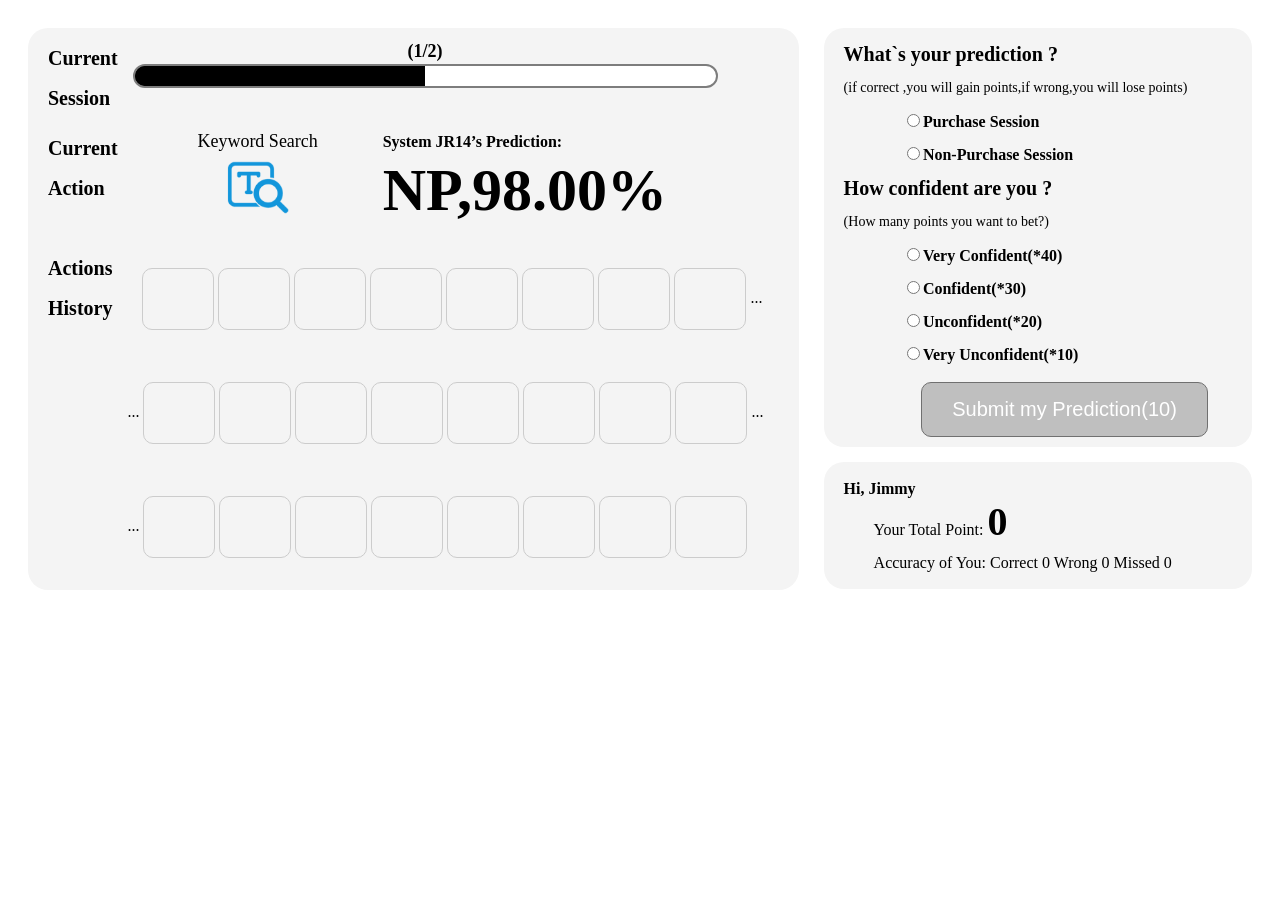
==== html/index.html @ 1ea1d4f3 "初始化提交" ====
<!DOCTYPE html>
<html>
<head>
<meta charset="UTF-8">
<meta name="viewport" content="width=device-width, initial-scale=1.0,maximum-scale=1.0,user-scalable=no">
<meta http-equiv="X-UA-Compatible" content="ie=edge, chrome=1">
<meta name="renderer" content="webkit">
<meta name="format-detection" content="telephone=no" />
<title>index</title>
<link rel="stylesheet" href="../css/index.css">
<script src="../js/jquery-1.8.3.min.js"></script>
</head>
<body>
<div class="content" >
	<div class="left" >
		<div class="box">
			<!-- Current Session 开始  -->
			<div class="current-session">
				<div class="cur-left">
						<p>Current</p>	
						<p>Session</p>	
				</div>
				<div class="cur-right">
					<p class="inline-block">
						(<span id="CurrentSessionCount" >5</span>/<span id="totalSessionCount" >10</span>)
					</p>
					<div class="hbox">
						<div class="col col-vs inline-block">
							<div class="progress progress-sm">
								<div id="process" class="progress-bar progress-bar-green progress-bar-striped" role="progressbar" aria-valuenow="40" aria-valuemin="0" aria-valuemax="100" style="width: 3.33333%;">
								<span class="sr-only"></span>
								</div>
							</div>
						</div>
					</div>
				</div>
			</div>
			<!-- Current Session 开始  -->

			<!-- Current Action 开始  -->
			<div class="current-action">
				<div class="cur-left">
					<p>Current</p>	
					<p>Action</p>	
				</div>
				<div class="cur-right" >
						<div class="action-img">
							<span id="currentActionName" >name</span>
							<img id="currentActionImage"  src="../image/IV.png" alt="">
						</div>
						<div class="action-text">
							<div class="current-action-prediction">
								<span class="size16" >System JR14’s Prediction: </span>
							</div>
							<div>
								<span id="currentActionPrediction" class="size60" >NP,40.12%</span>
							</div>
						</div>
				</div>
			</div>
			<!-- Current Action 结束  -->
		

			<!-- Actions History 开始  -->
			<div class="history">
				<div class="cur-left">
					<p>Actions</p>	
					<p>History</p>	
				</div>
				<div class="cur-right" >
					<div class="item-content" style=" margin-left: 15px;">
						<div class="item">
							<p id="actionsNum0"></p>
							<div id="actionsimg0" class="img"> <img alt="no image" src="../image/KS.png"> </div>
							<p id="actionsinfo0" ></p>
						</div>
						<div class="item">
							<p id="actionsNum1"></p>
							<div id="actionsimg1" class="img" > <img alt="no image" src="../image/CS.png"> </div>
							<p id="actionsinfo1" ></p>
						</div>
						<div class="item">
							<p id="actionsNum2"></p>
							<div id="actionsimg2" class="img"> <img alt="no image" src="../image/IV.png"> </div>
							<p  id="actionsinfo2" ></p>
						</div>
						<div class="item">
							<p id="actionsNum3"></p>
							<div id="actionsimg3" class="img"> <img alt="no image" src="../image/RV.png"> </div>
							<p  id="actionsinfo3" ></p>
						</div>
						<div class="item">
							<p id="actionsNum4">1</p>
							<div id="actionsimg4" class="img"> <img alt="no image" src="../image/OV.png"> </div>
							<p  id="actionsinfo4" ></p>
						</div>
						<div class="item" >
							<p id="actionsNum5">1</p>
							<div id="actionsimg5" class="img"> <img alt="no image" src="../image/CHAT.png"> </div>
							<p  id="actionsinfo5" ></p>
						</div>
						<div class="item" >
							<p id="actionsNum6">1</p>
							<div id="actionsimg6" class="img"> <img alt="no image" src="../image/C.png"> </div>
							<p  id="actionsinfo6" ></p>
						</div>
						<div class="item" >
							<p id="actionsNum7">1</p>
							<div id="actionsimg7" class="img"> <img alt="no image" src="../image/AB.png"> </div>
							<p id="actionsinfo7" ></p>
						</div>
						<div class="item item-point">...</div>
					</div>

					<!-- 第二行 -->
					<div class="item-content">
						<div class="item item-point">...</div>
						<div class="item">
							<p id="actionsNum8">1</p>
							<div id="actionsimg8" class="img"> <img alt="no image" src="../image/VB.png"> </div>
							<p id="actionsinfo8" ></p>
						</div>
						<div class="item">
							<p id="actionsNum9">1</p>
							<div id="actionsimg9" class="img"> <img alt="no image" src="../image/SI.png"> </div>
							<p id="actionsinfo9"></p>
						</div>
						<div class="item" >
							<p id="actionsNum10">1</p>
							<div id="actionsimg10" class="img"> <img alt="no image" src="../image/SS.png"> </div>
							<p id="actionsinfo10"></p>
						</div>
						<div class="item" >
							<p id="actionsNum11">1</p>
							<div id="actionsimg11" class="img"> <img alt="no image" src="../image/SC.png"> </div>
							<p id="actionsinfo11"></p>
						</div>
						<div class="item">
							<p id="actionsNum12">1</p>
							<div id="actionsimg12"  class="img"> <img alt="no image" src="../image/CMT.png"> </div>
							<p id="actionsinfo12"></p>
						</div>
						<div class="item" >
							<p id="actionsNum13">1</p>
							<div id="actionsimg13"  class="img"> <img alt="no image" src="../image/O.png"> </div>
							<p id="actionsinfo13"></p>
						</div>
						<div class="item">
							<p id="actionsNum14" ></p>
							<div  id="actionsimg14" class="img">
							</div>
							<p id="actionsinfo14"></p>
						</div>
						<div class="item" >
							<p id="actionsNum15" ></p>
							<div id="actionsimg15"  class="img">
								
							</div>
							<p id="actionsinfo15"></p>
						</div>
						<div class="item item-point">...</div>
					</div>

					<!-- 第三行 -->
					<div class="item-content">
						<div class="item item-point">...</div>
						<div class="item">
							<p   id="actionsNum16"  ></p>
							<div id="actionsimg16"  class="img">
								
							</div>
							<p id="actionsinfo16"></p>
						</div>
						<div class="item" >
							<p  id="actionsNum17"  ></p>
							<div id="actionsimg17"  class="img">
								
							</div>
							<p id="actionsinfo17"></p>
						</div>
						<div class="item" >
							<p  id="actionsNum18"  ></p>
							<div id="actionsimg18"  class="img">
								
							</div>
							<p id="actionsinfo18"></p>
						</div>
						<div class="item" >
							<p  id="actionsNum19"  ></p>
							<div id="actionsimg19"  class="img">
								
							</div>
							<p id="actionsinfo19"></p>
						</div>
						<div class="item" >
							<p  id="actionsNum20"  ></p>
							<div id="actionsimg20"  class="img">
								
							</div>
							<p id="actionsinfo20"></p>
						</div>
						<div class="item">
							<p  id="actionsNum21"  ></p>
							<div id="actionsimg21"  class="img">
								
							</div>
							<p id="actionsinfo21"></p>
						</div>
						<div class="item">
							<p  id="actionsNum22"  ></p>
							<div id="actionsimg22"  class="img">
								
							</div>
							<p id="actionsinfo22"></p>
						</div>
						<div class="item" id="actions7" >
							<p   id="actionsNum23"  ></p>
							<div id="actionsimg23"  class="img">
								
							</div>
							<p id="actionsinfo23"></p>
						</div>
					</div>
				</div>
			</div>
			<!-- Actions History 结束  -->
		</div>
	</div>

	<div class="right right-top">
		<div class="box" >
			<!-- What`s your prediction 开始 -->
			<div>
				<p  class="size20">What`s your prediction ?</p>
				<p class="size14">(if correct ,you will gain points,if wrong,you will lose points)</p>
				<div class="prediction">
					<label>
						<input type="radio" name="purchaseradio" value="P" id="pradio" />Purchase Session
					</label>
					<label>
						<input type="radio" name="purchaseradio" value="NP" id="npradio" />Non-Purchase Session
					</label>
				</div>
	
			</div>
			<!-- What`s your prediction 结束 -->
	
			<!-- How confident are you 开始 -->
			<div>
				<p class="size20">How confident are you ?</p>
				<p class="size14">(How many points you want to bet?)</p>
	
				<div class="prediction">
					<label>
						<input type="radio" name="confidentradio" value="40" id="confidentradio40" context="Very Confident(*40)" />Very Confident(*40)
					</label>
					<label>
						<input type="radio" name="confidentradio" value="30" id="confidentradio30" context="Confident(*30)" />Confident(*30)
					</label>
					<label>
						<input type="radio" name="confidentradio" value="20" id="confidentradio20" context="Unconfident(*20)" />Unconfident(*20)
					</label>
					<label>
						<input type="radio" name="confidentradio" value="10" id="confidentradio10" context="Very Unconfident(*10)" />Very Unconfident(*10)
					</label>
				</div>
	
			</div>
			<!-- How confident are you 开始 -->
	
			<!-- 提交按钮  开始 -->
			<div class="submit">
				<input id="submitBTN" type="button" value="Submit my Prediction(10)" disabled="disabled" />
			</div>
			<!-- 提交按钮  结束 -->
	
		</div>
	</div>
	<div class="right">
		<div class="box" >
			<!-- 个人数据   开始-->
			<div class="grsj">
				<div>
					<span>Hi,</span>
					<span id="userName" >Jimmy</span>
				</div>
				<div class="sj">
					<p>Your Total Point:</p>
					<p id="totalpoint" class="size40" >0</p>
				</div>
				<div class="sj">
					<p>Accuracy of You:</p>
					<p>
						<span class=""> Correct <span id="correct">0</span></span>	   
						<span class=""> Wrong <span id="Wrong">0</span></span>
						<span class=""> Missed <span id="Missed" >0</span></span>
					</p>
				</div>
			</div>
			<!-- 个人数据   结束-->
		</div>
	</div>

	<!-- 弹框提示 开始 -->
	<div id="modal" class="box modal">
			<div class="modal-dialog">
				<div class="modal-content">
					<div class="modal-header">
						<h3 class="text-center ">Result</h3>
					</div>
					<div class="modal-body clearfix">
						<div class="img">
							<img class="dui" src="../image/dui.png" alt="">
							<img class="cuo" src="../image/cuo.png" alt="">
						</div>
						<div class="text">
							<p>JR14`S Prediction:&nbsp;<span id="JRPrediction" >NP,56.00%</span></p>
							<p>Your Prediction:&nbsp;<span id="youPrediction" >Np,Not Sure(*10)</span></p>
							<p>the Truth is:&nbsp;<span id="truth" >NP</span></p>
							<p class="size30">&nbsp;&nbsp;&nbsp;&nbsp;<span id="Result" > Gain 10</span></p>
						</div>
					</div>
					<div class="modal-footer">
						<div class="submit">
							<input id="" type="button" value="Next Session >" onclick='nextEven("modal");'>
						</div>
					</div>
				</div>
			</div>
	</div>
	<!-- 弹框提示 结束 -->
	
	<!-- 超时提示 开始 -->
	 <div id="timeOutDiv" class="box modal" >
	 		<div class="modal-dialog">
				<div class="modal-content">
					<div class="modal-header">
						<h3 class="text-center ">Result</h3>
					</div>
					<div class="modal-body clearfix">
						<div id="timeOutMessage" class="text" style="width: 100%;" >
						</div>
					</div>
					<div class="modal-footer">
						<div class="submit">
							<input id="" type="button" value="OK" onclick='nextEven("timeOutDiv");'>
						</div>
					</div>
				</div>
			</div>
	 </div>
	<!-- 超时提示 结束 -->


</div>


<script src="../js/index.js"></script>
</body>
</html>
---- css/index.css ----
body {
 background-color: white;
 padding: 3% 10%;
 font: 13px, "Microsoft YaHei", "\u5FAE\u8F6F\u96C5\u9ED1", "Arial", "SimSun"
}
@media (max-width: 1440px) {
    body {
        padding: 20px;
    }
}
@media (min-width:1441px) and (max-width: 2000px) {
    body {
        padding: 3% 5%;
    }
}
a,input,button{outline:none;cursor:pointer;blr:expression(this.onFocus=this.blur());}
p{margin:0;}
.inline-block { display: inline-block; }
.size14 { font-size: 14px; font-weight: normal;}
.size16 { font-size: 16px; font-weight: bold;}
.size20{font-size: 20px; font-weight: bold;}
.size30 { font-size: 30px; font-weight: bold;}
.size40 { font-size: 40px; font-weight: bold;}
.size60 { font-size: 60px; font-weight: bold;    line-height: 70px;}

.content {
    overflow: hidden;
}
.title {
    margin: 5px auto;
    text-align: center;
}
.title img {
    width: 70%;
}
.left  {
    float: left;
    width: 63%;
    height:562px;
    margin-right: 20px;
    background: #f4f4f4;
    border-radius: 20px;
  
}
.right  {
    float: right;
    width: 35%;
    background: #f4f4f4;
    border-radius: 20px;
    line-height: 33px;
    font-size: 16px;
    font-weight: bold;
}
.right-top {
    margin-bottom: 15px;
}
.box {
    padding: 10px 20px;
}
.current-session {
    height: 80px;
    line-height: 80px;
    display: table;
    width: 100%;
    border-spacing: 0;
    table-layout: fixed;
    margin-bottom: 10px;
}
.current-action .cur-right {
    font-weight: normal;
}
.current-action, .history {
    overflow: hidden;
    margin-bottom: 20px;
}
.cur-left {
    float: left;
    display: inline-block;
    font-weight: bold;
    font-size: 20px;
    height: 80px;
    line-height: 40px;
    padding-right: 15px;
}
.cur-right {
    float: left;
    display: inline-block;
    width: 80%;
    /* height: 80px; */
    line-height: 26px;
    font-size: 18px;
    font-weight: bold;
    text-align: center;
   
}
.hbox {
    display: table;
    width: 100%;
    height: 100%;
    border-spacing: 0;
    table-layout: fixed;
}
.col {
    display: table-cell;
    float: none;
    height: 100%;
    vertical-align: top;
}
.progress, .progress-bar {
    background-repeat: repeat-x;
}
.progress {
    height: 20px;
    margin-bottom: 0;
    overflow: hidden;
    background-color: #fff;
    border-radius: 20px;
    border: 2px solid #7d7d7d;
    background-image: linear-gradient(180deg,#fff 0,#fff);
    filter: progid:DXImageTransform.Microsoft.gradient(startColorstr="#ffebebeb",endColorstr="#fff5f5f5",GradientType=0);
}
.progress, .progress-bar {
    background-repeat: repeat-x;
}
.progress-bar {
    float: left;
    width: 0;
    height: 100%;
    font-size: 12px;
    line-height: 20px;
    color: #fff;
    text-align: center;
    background-color: #000;
    transition: width .6s ease;
    background-image: linear-gradient(180deg,#000 0,#000);
    filter: progid:DXImageTransform.Microsoft.gradient(startColorstr="#ff9CC9F3",endColorstr="#ff8BBBE8",GradientType=0);
}
.action-img {
    float: left;
    display: inline-block;
    width: 250px;
    height: 100px;
}
.action-img span {
    display: inline-block;
    width: 250px;
}
.action-img img {
    display: inline-block;
}
.action-text {
    float: left;
}
.action-text>div {
    text-align:left;
}
.action-img img {
    /* width: 59%; */
    height: 65px;
}
.history .cur-left {
    /* height: 126px; */
    line-height: 40px;
}
.history .cur-right {
    width: 88%;
}
.history .img {
    /* width: 66px; */
    min-width:70px;
    height: 60px;
    /* margin: 4px 0; */
    border: 1px solid #ccc;
    border-radius: 10px;
}
.history .img img {
    height:43px;
    line-height: 60px;
    margin-top: 8px;
    display: inline-block;
}
.history .item-content {
    overflow: hidden;
    margin-bottom: 4px;
}
.history .item-content .item {
    float: left;
    /* width: 91px; */
    height: 110px;
    line-height: 20px;
    font-weight: normal;
    font-size: 16px;
    margin-right: 4px;
}
.history .item-content .item p {
    height: 20px;
    line-height: 20px;
    font-size: 12px;
}
.history .item-content .item-point {
    height: 100px;
    line-height: 100px;
}
.sj {
    padding: 0 0 0 30px;
   margin: 0 auto;
   text-align: left; 
   font-weight: normal;
}
.sj p {
    display: inline-block;
}
.prediction {
    width: 70%;
    margin: 1px auto;
}
.prediction label {
    display: block;
    cursor: pointer;
}

.submit {
    width: 60%;
    margin: 0 auto;
    text-align: center;
}
.submit input {
    font-size: 20px;
    padding: 15px 30px;
    color: #fff;
    border: 1px solid #707070;
    background: #bfbfbf;
    border-radius: 10px;
    margin-top: 10px;
}
.current-action-prediction {
    /* display: none; */
}
.cuo {
    display: none;
}

.modal {
    display: none;
    position: fixed;
    top: 0;
    right: 0;
    bottom: 0;
    left: 0;
    z-index: 1050;
    overflow: hidden;
    -webkit-overflow-scrolling: touch;
    outline: 0;
    background:  rgba(0,0,0,.15);
}
.modal-dialog {
    position: relative;
    width: auto;
    margin-top: 11%;
}
.modal-content {
    position: relative;
    background-clip: padding-box;
    border: 1px solid #999;
    border: 1px solid rgba(0,0,0,.2);
    border-radius: 5px;
    box-shadow: 0 3px 9px rgba(0,0,0,.15);
    transition: top .3s ease,left .3s ease;
    margin: 0 auto;
    top: 0;
    width: 500px;
    background: #fff;
}
.modal-header {
    position: relative;
    height: 100%;
    padding: 2px;
    text-align: center;
    color: #fff;
    background: #000;
    border-bottom: 1px solid #e5e5e5;
    border-radius: 5px 5px 0 0;
}
.modal-body {
    overflow: hidden;
    padding: 40px 20px;
}
.modal-body .img {
    float: left;
    width: 24%;
    margin-right: 20px;
    height: 100px;
    line-height: 100px;
   
}
.modal-body .img .dui {
    height: 60px;
    margin-top: 46%;
}
.modal-body .img .cuo {
    height: 76px;
    margin-top: 29%;
    margin-left: 16px;
}
.modal-body .text {
    float: left;
    width: 68%;
}
.modal-body .text p {
    margin: 10px auto;
}
.modal-footer .submit input {
    margin-top: 0;
    margin-bottom: 30px;
    padding: 12px 30px;
    color:#000;
    background-color: #fff;
}
.thanks, .welcome .img {
    width: 100%;
    text-align: center;
    margin: 0 auto;
    margin-top: 12%;
}
.thanks p {
    margin: 0 auto;
    font-size: 30px;
    margin-bottom: 20px;
}
.to-google {
    display: inline-block;
    text-align: center;
    font-size: 28px;
    width: 100%;
    color:#080df5;
}
.welcome {
    margin: 0 auto;
    text-align: center;
    
}
.welcome input {
    width: 500px;
    height: 40px;
    line-height: 40px;
    border-radius: 6px;
    margin: 30px auto;
    font-size: 20px;
}
.welcome input.startbtn {
    background: #000;
    color:#fff;
    height: 51px;
    line-height: 51px;
    border-radius: 6px;
    font-size: 26px;
}
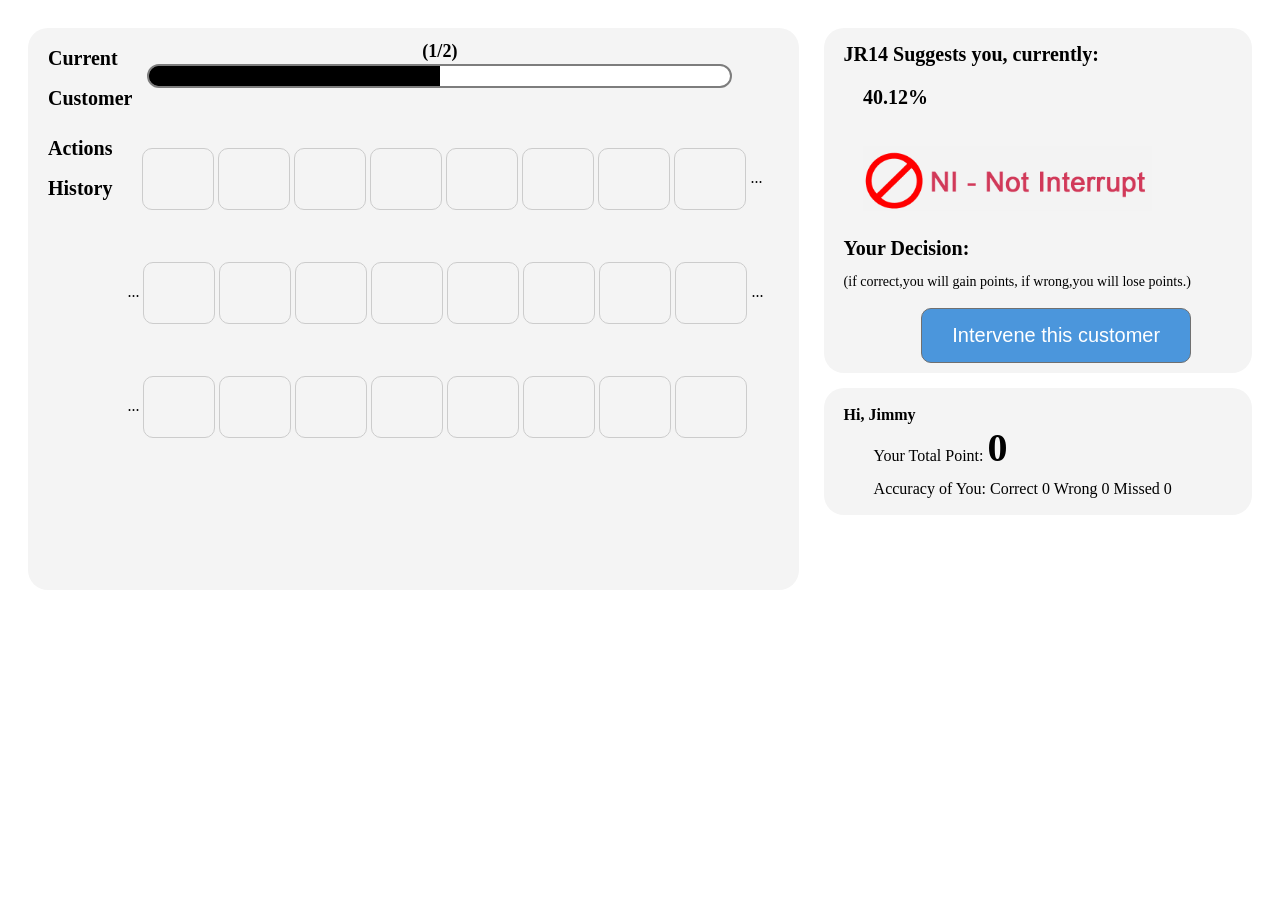
==== commit 090176e0: "样式修改" ====
--- a/html/index.html
+++ b/html/index.html
@@ -18,7 +18,7 @@
 			<div class="current-session">
 				<div class="cur-left">
 						<p>Current</p>	
-						<p>Session</p>	
+						<p>Customer</p>	
 				</div>
 				<div class="cur-right">
 					<p class="inline-block">
@@ -38,26 +38,26 @@
 			<!-- Current Session 开始  -->
 
 			<!-- Current Action 开始  -->
-			<div class="current-action">
-				<div class="cur-left">
-					<p>Current</p>	
-					<p>Action</p>	
-				</div>
-				<div class="cur-right" >
-						<div class="action-img">
-							<span id="currentActionName" >name</span>
-							<img id="currentActionImage"  src="../image/IV.png" alt="">
-						</div>
-						<div class="action-text">
-							<div class="current-action-prediction">
-								<span class="size16" >System JR14’s Prediction: </span>
-							</div>
-							<div>
-								<span id="currentActionPrediction" class="size60" >NP,40.12%</span>
-							</div>
-						</div>
-				</div>
-			</div>
+<!-- 			<div class="current-action"> -->
+<!-- 				<div class="cur-left"> -->
+<!-- 					<p>Current</p>	 -->
+<!-- 					<p>Action</p>	 -->
+<!-- 				</div> -->
+<!-- 				<div class="cur-right" > -->
+<!-- 						<div class="action-img"> -->
+<!-- 							<span id="currentActionName" >name</span> -->
+<!-- 							<img id="currentActionImage"  src="../image/IV.png" alt=""> -->
+<!-- 						</div> -->
+<!-- 						<div class="action-text"> -->
+<!-- 							<div class="current-action-prediction"> -->
+<!-- 								<span class="size16" >System JR14’s Prediction: </span> -->
+<!-- 							</div> -->
+<!-- 							<div> -->
+<!-- 								<span id="currentActionPrediction" class="size60" >NP,40.12%</span> -->
+<!-- 							</div> -->
+<!-- 						</div> -->
+<!-- 				</div> -->
+<!-- 			</div> -->
 			<!-- Current Action 结束  -->
 		
 
@@ -230,47 +230,53 @@
 	<div class="right right-top">
 		<div class="box" >
 			<!-- What`s your prediction 开始 -->
+			
 			<div>
-				<p  class="size20">What`s your prediction ?</p>
-				<p class="size14">(if correct ,you will gain points,if wrong,you will lose points)</p>
+				<p  class="size20 ">JR14 Suggests you, currently:</p>
 				<div class="prediction">
-					<label>
-						<input type="radio" name="purchaseradio" value="P" id="pradio" />Purchase Session
-					</label>
-					<label>
-						<input type="radio" name="purchaseradio" value="NP" id="npradio" />Non-Purchase Session
-					</label>
-				</div>
-	
-			</div>
+					<div class="action-text" >
+						<span id="currentActionPrediction" class="size20" >40.12%</span>
+					</div>
+					<div class="action-img" >
+						<img id="currentActionImage"  src="../image/predict-NI.png" alt="">
+					</div>
+				</div>
+			</div>
+			<div></div>
+			<div>
+				<p class="size20">Your Decision:</p>
+				<p class="size14">(if correct,you will gain points, if wrong,you will lose points.)</p>
+			</div>
+			
+			
 			<!-- What`s your prediction 结束 -->
 	
 			<!-- How confident are you 开始 -->
-			<div>
-				<p class="size20">How confident are you ?</p>
-				<p class="size14">(How many points you want to bet?)</p>
-	
-				<div class="prediction">
-					<label>
-						<input type="radio" name="confidentradio" value="40" id="confidentradio40" context="Very Confident(*40)" />Very Confident(*40)
-					</label>
-					<label>
-						<input type="radio" name="confidentradio" value="30" id="confidentradio30" context="Confident(*30)" />Confident(*30)
-					</label>
-					<label>
-						<input type="radio" name="confidentradio" value="20" id="confidentradio20" context="Unconfident(*20)" />Unconfident(*20)
-					</label>
-					<label>
-						<input type="radio" name="confidentradio" value="10" id="confidentradio10" context="Very Unconfident(*10)" />Very Unconfident(*10)
-					</label>
-				</div>
-	
-			</div>
+<!-- 			<div> -->
+<!-- 				<p class="size20">How confident are you ?</p> -->
+<!-- 				<p class="size14">(How many points you want to bet?)</p> -->
+	
+<!-- 				<div class="prediction"> -->
+<!-- 					<label> -->
+<!-- 						<input type="radio" name="confidentradio" value="40" id="confidentradio40" context="Very Confident(*40)" />Very Confident(*40) -->
+<!-- 					</label> -->
+<!-- 					<label> -->
+<!-- 						<input type="radio" name="confidentradio" value="30" id="confidentradio30" context="Confident(*30)" />Confident(*30) -->
+<!-- 					</label> -->
+<!-- 					<label> -->
+<!-- 						<input type="radio" name="confidentradio" value="20" id="confidentradio20" context="Unconfident(*20)" />Unconfident(*20) -->
+<!-- 					</label> -->
+<!-- 					<label> -->
+<!-- 						<input type="radio" name="confidentradio" value="10" id="confidentradio10" context="Very Unconfident(*10)" />Very Unconfident(*10) -->
+<!-- 					</label> -->
+<!-- 				</div> -->
+	
+<!-- 			</div> -->
 			<!-- How confident are you 开始 -->
 	
 			<!-- 提交按钮  开始 -->
 			<div class="submit">
-				<input id="submitBTN" type="button" value="Submit my Prediction(10)" disabled="disabled" />
+				<input id="submitBTN" type="button" value="Intervene this customer" disabled="disabled" />
 			</div>
 			<!-- 提交按钮  结束 -->
 	
--- a/css/index.css
+++ b/css/index.css
@@ -136,26 +136,23 @@
     filter: progid:DXImageTransform.Microsoft.gradient(startColorstr="#ff9CC9F3",endColorstr="#ff8BBBE8",GradientType=0);
 }
 .action-img {
-    float: left;
+    display: inline-block;
+    height: 65px;
+}
+.action-img span {
     display: inline-block;
     width: 250px;
-    height: 100px;
-}
-.action-img span {
-    display: inline-block;
-    width: 250px;
 }
 .action-img img {
     display: inline-block;
 }
 .action-text {
-    float: left;
+    display: inline-block;
+    height: 65px;
 }
 .action-text>div {
-    text-align:left;
 }
 .action-img img {
-    /* width: 59%; */
     height: 65px;
 }
 .history .cur-left {
@@ -211,8 +208,8 @@
     display: inline-block;
 }
 .prediction {
-    width: 70%;
-    margin: 1px auto;
+    width: 90%;
+    margin: 10px auto;
 }
 .prediction label {
     display: block;
@@ -229,7 +226,7 @@
     padding: 15px 30px;
     color: #fff;
     border: 1px solid #707070;
-    background: #bfbfbf;
+    background: #4b96dc;
     border-radius: 10px;
     margin-top: 10px;
 }
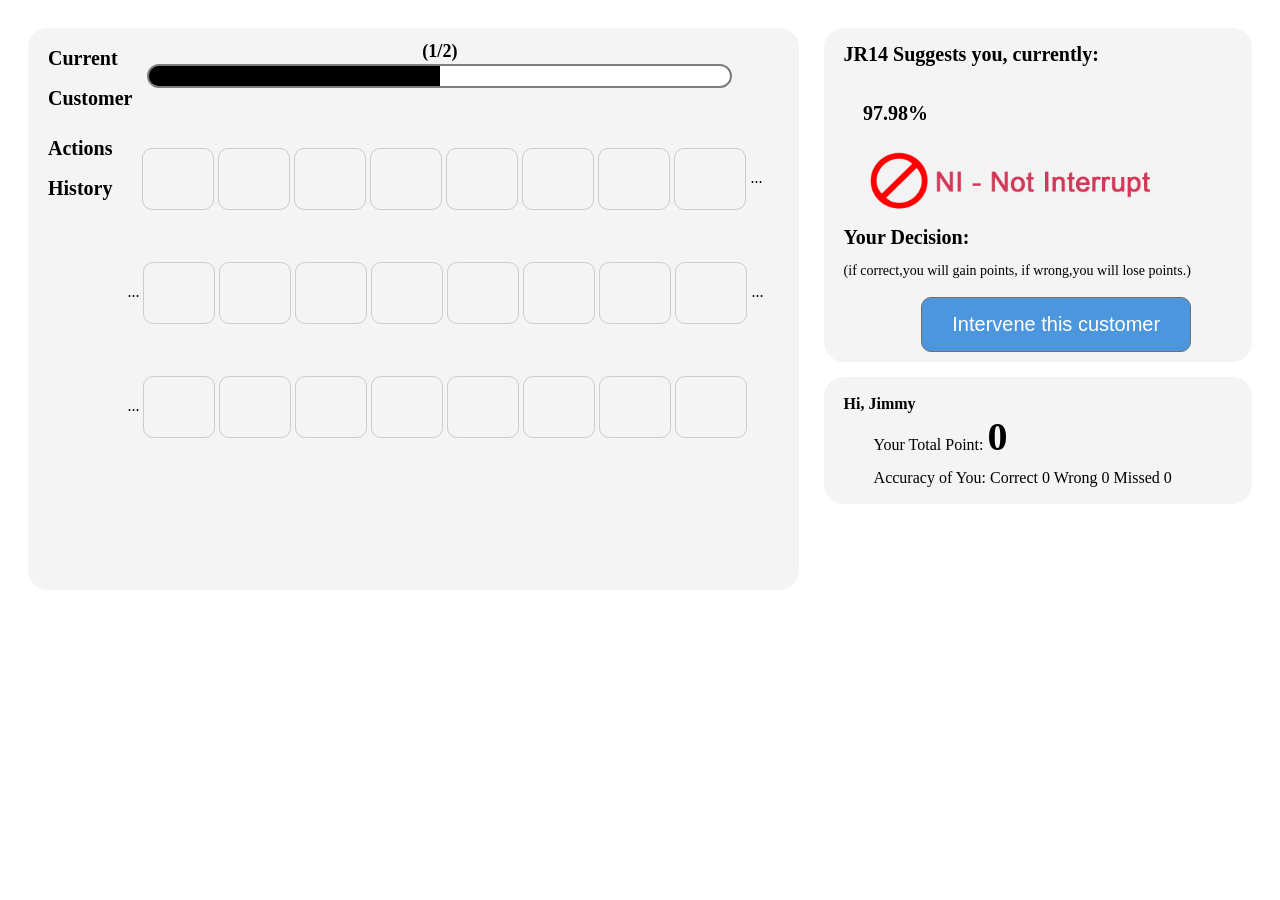
==== commit 48a8aa3d: "样式修改" ====
--- a/html/index.html
+++ b/html/index.html
@@ -233,7 +233,7 @@
 			
 			<div>
 				<p  class="size20 ">JR14 Suggests you, currently:</p>
-				<div class="prediction">
+				<div class="prediction-action">
 					<div class="action-text" >
 						<span id="currentActionPrediction" class="size20" >40.12%</span>
 					</div>
@@ -276,7 +276,7 @@
 	
 			<!-- 提交按钮  开始 -->
 			<div class="submit">
-				<input id="submitBTN" type="button" value="Intervene this customer" disabled="disabled" />
+				<input id="submitBTN" type="button" value="Intervene this customer"  onclick="showConfident();" />
 			</div>
 			<!-- 提交按钮  结束 -->
 	
@@ -318,11 +318,10 @@
 						<div class="img">
 							<img class="dui" src="../image/dui.png" alt="">
 							<img class="cuo" src="../image/cuo.png" alt="">
+							<img class="missed" src="../image/Missed.png" alt="">
 						</div>
 						<div class="text">
-							<p>JR14`S Prediction:&nbsp;<span id="JRPrediction" >NP,56.00%</span></p>
-							<p>Your Prediction:&nbsp;<span id="youPrediction" >Np,Not Sure(*10)</span></p>
-							<p>the Truth is:&nbsp;<span id="truth" >NP</span></p>
+							<p id="ResultMessage" ></p>
 							<p class="size30">&nbsp;&nbsp;&nbsp;&nbsp;<span id="Result" > Gain 10</span></p>
 						</div>
 					</div>
@@ -356,7 +355,44 @@
 			</div>
 	 </div>
 	<!-- 超时提示 结束 -->
-
+	
+	<!-- How confident are you 开始  -->
+	<div id="ConfidenceLevel" class="box modal" >
+		<div class="modal-dialog">
+				<div class="modal-content">
+					<div class="modal-header">
+						<h3 class="text-center ">Confidence Level</h3>
+					</div>
+					<div class="modal-body clearfix" style="padding-top: 20px;padding-bottom: 20px;" >
+						<div>
+							<p class="size20">How confident are you ?</p>
+							<p class="size14">(How many points you want to bet?)</p>
+				
+							<div class="prediction">
+								<label>
+									<input type="radio" name="confidentradio" value="40" id="confidentradio40" context="Very Confident(*40)" />Very Confident(*40)
+								</label>
+								<label>
+									<input type="radio" name="confidentradio" value="30" id="confidentradio30" context="Confident(*30)" />Confident(*30)
+								</label>
+								<label>
+									<input type="radio" name="confidentradio" value="20" id="confidentradio20" context="Unconfident(*20)" />Unconfident(*20)
+								</label>
+								<label>
+									<input type="radio" name="confidentradio" value="10" id="confidentradio10" context="Very Unconfident(*10)" />Very Unconfident(*10)
+								</label>
+							</div>
+						</div>
+					</div>
+					<div class="modal-footer">
+						<div class="submit">
+							<input id="" type="button" value="Confirm" onclick="submitEven();" >
+						</div>
+					</div>
+				</div>
+			</div>
+	</div>
+	<!-- How confident are you 结束  -->
 
 </div>
 
--- a/css/index.css
+++ b/css/index.css
@@ -135,25 +135,30 @@
     background-image: linear-gradient(180deg,#000 0,#000);
     filter: progid:DXImageTransform.Microsoft.gradient(startColorstr="#ff9CC9F3",endColorstr="#ff8BBBE8",GradientType=0);
 }
-.action-img {
+.action-img, .action-text {
+    float: left;
     display: inline-block;
     height: 65px;
+    
+}
+.action-img{
+	margin-left: 5px;
 }
 .action-img span {
     display: inline-block;
     width: 250px;
 }
+.action-text span {
+    display: inline-block;
+    height: 65px;
+    line-height: 65px;
+}
+.action-text>div {
+}
 .action-img img {
     display: inline-block;
-}
-.action-text {
-    display: inline-block;
     height: 65px;
-}
-.action-text>div {
-}
-.action-img img {
-    height: 65px;
+    line-height: 65px;
 }
 .history .cur-left {
     /* height: 126px; */
@@ -208,12 +213,20 @@
     display: inline-block;
 }
 .prediction {
-    width: 90%;
+    width: 70%;
+    margin: 1px auto;
+}
+.prediction-action{
+	width: 90%;
     margin: 10px auto;
+    overflow: hidden;
 }
 .prediction label {
     display: block;
     cursor: pointer;
+    line-height: 33px;
+    font-size: 16px;
+    font-weight: bold;
 }
 
 .submit {
@@ -237,6 +250,10 @@
     display: none;
 }
 
+.missed {
+    display: none;
+}
+
 .modal {
     display: none;
     position: fixed;
@@ -265,7 +282,7 @@
     transition: top .3s ease,left .3s ease;
     margin: 0 auto;
     top: 0;
-    width: 500px;
+    width: 600px;
     background: #fff;
 }
 .modal-header {
@@ -298,6 +315,11 @@
     height: 76px;
     margin-top: 29%;
     margin-left: 16px;
+}
+.modal-body .img .missed{
+	height: 76px;
+    margin-top: 26%;
+    width: 180px;
 }
 .modal-body .text {
     float: left;
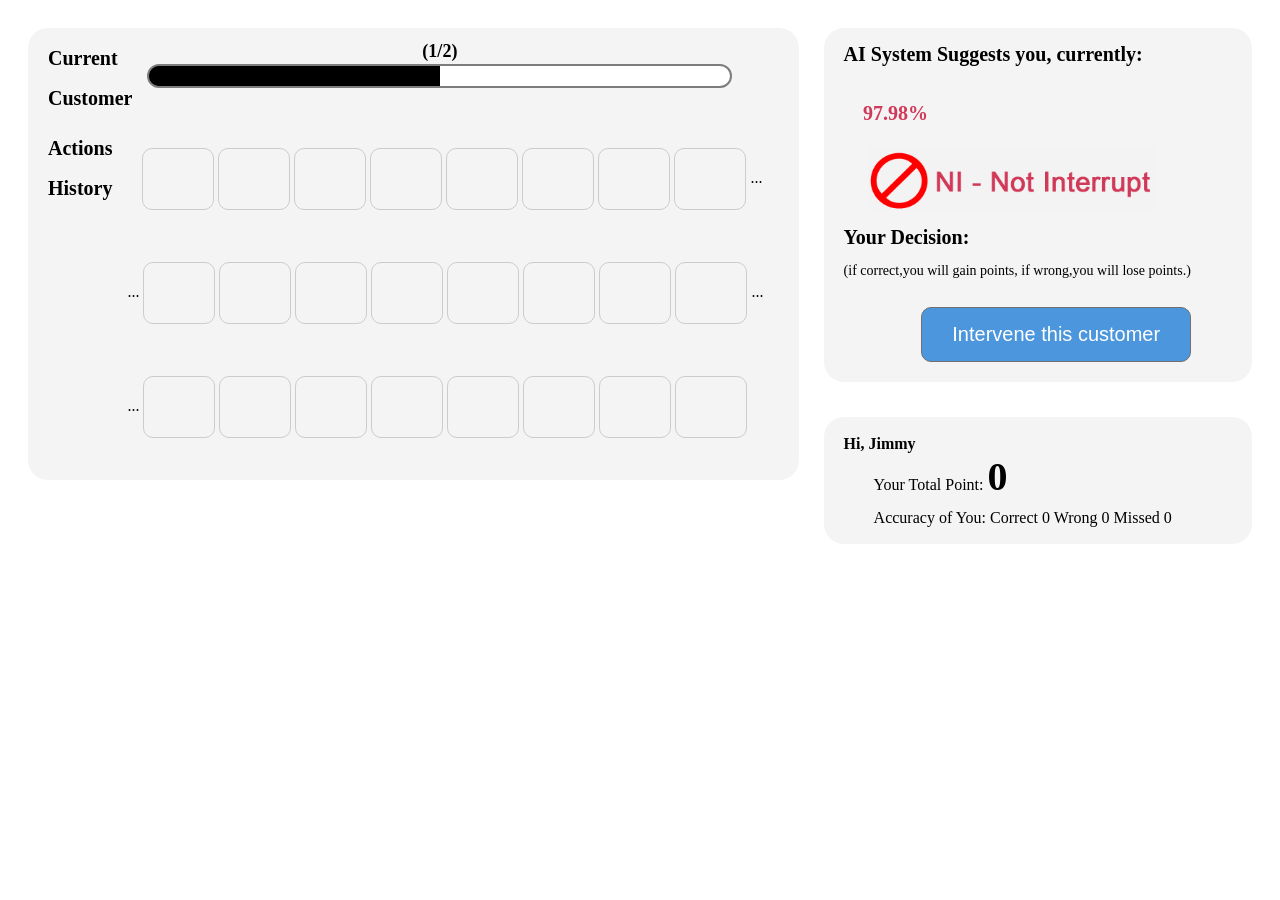
==== commit 353db829: "页面修改" ====
--- a/html/index.html
+++ b/html/index.html
@@ -38,26 +38,6 @@
 			<!-- Current Session 开始  -->
 
 			<!-- Current Action 开始  -->
-<!-- 			<div class="current-action"> -->
-<!-- 				<div class="cur-left"> -->
-<!-- 					<p>Current</p>	 -->
-<!-- 					<p>Action</p>	 -->
-<!-- 				</div> -->
-<!-- 				<div class="cur-right" > -->
-<!-- 						<div class="action-img"> -->
-<!-- 							<span id="currentActionName" >name</span> -->
-<!-- 							<img id="currentActionImage"  src="../image/IV.png" alt=""> -->
-<!-- 						</div> -->
-<!-- 						<div class="action-text"> -->
-<!-- 							<div class="current-action-prediction"> -->
-<!-- 								<span class="size16" >System JR14’s Prediction: </span> -->
-<!-- 							</div> -->
-<!-- 							<div> -->
-<!-- 								<span id="currentActionPrediction" class="size60" >NP,40.12%</span> -->
-<!-- 							</div> -->
-<!-- 						</div> -->
-<!-- 				</div> -->
-<!-- 			</div> -->
 			<!-- Current Action 结束  -->
 		
 
@@ -232,7 +212,7 @@
 			<!-- What`s your prediction 开始 -->
 			
 			<div>
-				<p  class="size20 ">JR14 Suggests you, currently:</p>
+				<p  class="size20 ">AI System Suggests you, currently:</p>
 				<div class="prediction-action">
 					<div class="action-text" >
 						<span id="currentActionPrediction" class="size20" >40.12%</span>
@@ -242,37 +222,12 @@
 					</div>
 				</div>
 			</div>
-			<div></div>
 			<div>
 				<p class="size20">Your Decision:</p>
 				<p class="size14">(if correct,you will gain points, if wrong,you will lose points.)</p>
 			</div>
 			
-			
 			<!-- What`s your prediction 结束 -->
-	
-			<!-- How confident are you 开始 -->
-<!-- 			<div> -->
-<!-- 				<p class="size20">How confident are you ?</p> -->
-<!-- 				<p class="size14">(How many points you want to bet?)</p> -->
-	
-<!-- 				<div class="prediction"> -->
-<!-- 					<label> -->
-<!-- 						<input type="radio" name="confidentradio" value="40" id="confidentradio40" context="Very Confident(*40)" />Very Confident(*40) -->
-<!-- 					</label> -->
-<!-- 					<label> -->
-<!-- 						<input type="radio" name="confidentradio" value="30" id="confidentradio30" context="Confident(*30)" />Confident(*30) -->
-<!-- 					</label> -->
-<!-- 					<label> -->
-<!-- 						<input type="radio" name="confidentradio" value="20" id="confidentradio20" context="Unconfident(*20)" />Unconfident(*20) -->
-<!-- 					</label> -->
-<!-- 					<label> -->
-<!-- 						<input type="radio" name="confidentradio" value="10" id="confidentradio10" context="Very Unconfident(*10)" />Very Unconfident(*10) -->
-<!-- 					</label> -->
-<!-- 				</div> -->
-	
-<!-- 			</div> -->
-			<!-- How confident are you 开始 -->
 	
 			<!-- 提交按钮  开始 -->
 			<div class="submit">
--- a/css/index.css
+++ b/css/index.css
@@ -36,7 +36,7 @@
 .left  {
     float: left;
     width: 63%;
-    height:562px;
+    height:452px;
     margin-right: 20px;
     background: #f4f4f4;
     border-radius: 20px;
@@ -52,7 +52,7 @@
     font-weight: bold;
 }
 .right-top {
-    margin-bottom: 15px;
+    margin-bottom: 35px;
 }
 .box {
     padding: 10px 20px;
@@ -231,7 +231,7 @@
 
 .submit {
     width: 60%;
-    margin: 0 auto;
+    margin: 10px auto;
     text-align: center;
 }
 .submit input {
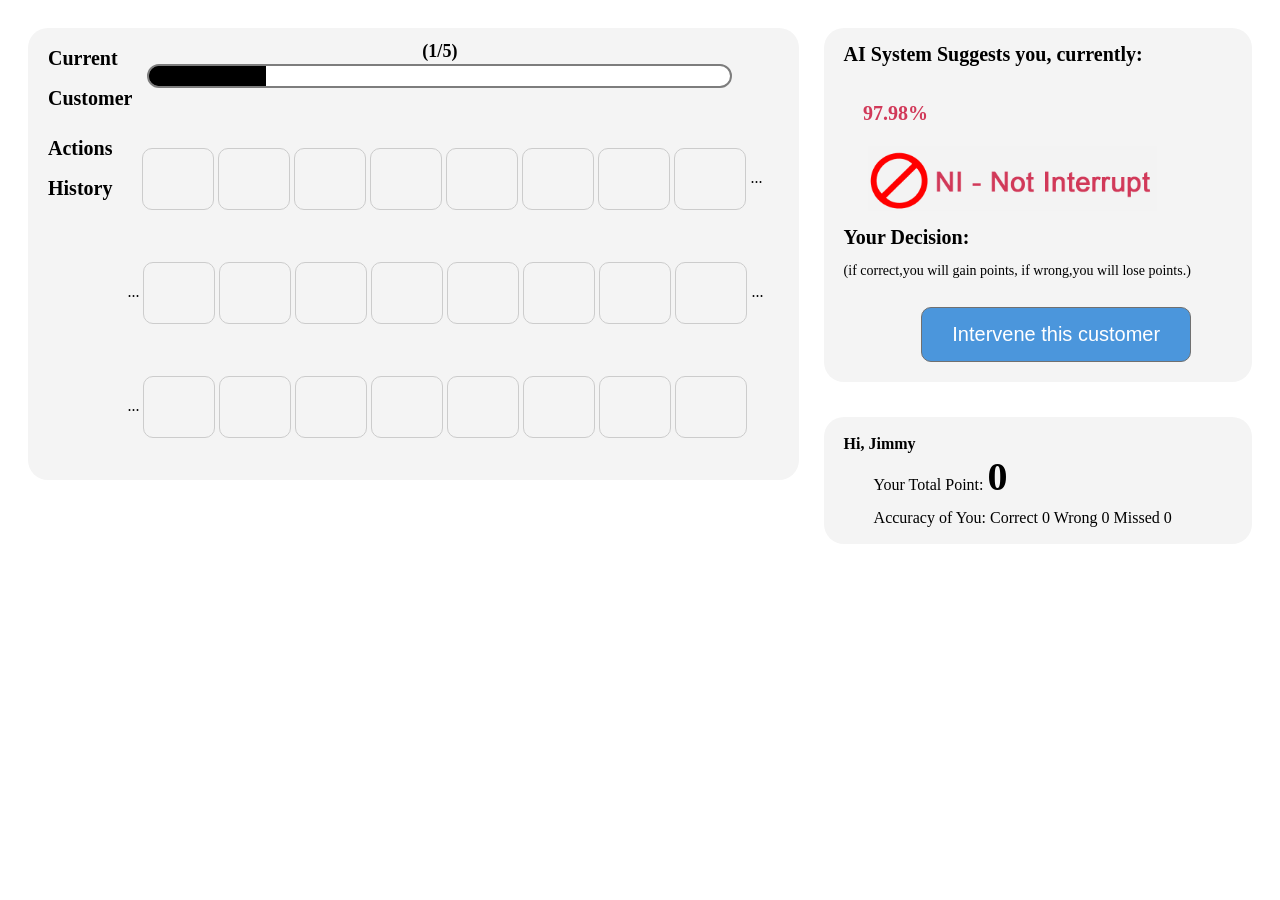
==== commit b52b5dc4: "样式修改" ====
--- a/html/index.html
+++ b/html/index.html
@@ -51,42 +51,42 @@
 					<div class="item-content" style=" margin-left: 15px;">
 						<div class="item">
 							<p id="actionsNum0"></p>
-							<div id="actionsimg0" class="img"> <img alt="no image" src="../image/KS.png"> </div>
+							<div id="actionsimg0" class="img"></div>
 							<p id="actionsinfo0" ></p>
 						</div>
 						<div class="item">
 							<p id="actionsNum1"></p>
-							<div id="actionsimg1" class="img" > <img alt="no image" src="../image/CS.png"> </div>
+							<div id="actionsimg1" class="img" ></div>
 							<p id="actionsinfo1" ></p>
 						</div>
 						<div class="item">
 							<p id="actionsNum2"></p>
-							<div id="actionsimg2" class="img"> <img alt="no image" src="../image/IV.png"> </div>
+							<div id="actionsimg2" class="img"></div>
 							<p  id="actionsinfo2" ></p>
 						</div>
 						<div class="item">
 							<p id="actionsNum3"></p>
-							<div id="actionsimg3" class="img"> <img alt="no image" src="../image/RV.png"> </div>
+							<div id="actionsimg3" class="img"></div>
 							<p  id="actionsinfo3" ></p>
 						</div>
 						<div class="item">
-							<p id="actionsNum4">1</p>
-							<div id="actionsimg4" class="img"> <img alt="no image" src="../image/OV.png"> </div>
+							<p id="actionsNum4"></p>
+							<div id="actionsimg4" class="img"></div>
 							<p  id="actionsinfo4" ></p>
 						</div>
 						<div class="item" >
-							<p id="actionsNum5">1</p>
-							<div id="actionsimg5" class="img"> <img alt="no image" src="../image/CHAT.png"> </div>
+							<p id="actionsNum5"></p>
+							<div id="actionsimg5" class="img"></div>
 							<p  id="actionsinfo5" ></p>
 						</div>
 						<div class="item" >
-							<p id="actionsNum6">1</p>
-							<div id="actionsimg6" class="img"> <img alt="no image" src="../image/C.png"> </div>
+							<p id="actionsNum6"></p>
+							<div id="actionsimg6" class="img"></div>
 							<p  id="actionsinfo6" ></p>
 						</div>
 						<div class="item" >
-							<p id="actionsNum7">1</p>
-							<div id="actionsimg7" class="img"> <img alt="no image" src="../image/AB.png"> </div>
+							<p id="actionsNum7"></p>
+							<div id="actionsimg7" class="img"></div>
 							<p id="actionsinfo7" ></p>
 						</div>
 						<div class="item item-point">...</div>
@@ -96,33 +96,33 @@
 					<div class="item-content">
 						<div class="item item-point">...</div>
 						<div class="item">
-							<p id="actionsNum8">1</p>
-							<div id="actionsimg8" class="img"> <img alt="no image" src="../image/VB.png"> </div>
+							<p id="actionsNum8"></p>
+							<div id="actionsimg8" class="img"></div>
 							<p id="actionsinfo8" ></p>
 						</div>
 						<div class="item">
-							<p id="actionsNum9">1</p>
-							<div id="actionsimg9" class="img"> <img alt="no image" src="../image/SI.png"> </div>
+							<p id="actionsNum9"></p>
+							<div id="actionsimg9" class="img"></div>
 							<p id="actionsinfo9"></p>
 						</div>
 						<div class="item" >
-							<p id="actionsNum10">1</p>
-							<div id="actionsimg10" class="img"> <img alt="no image" src="../image/SS.png"> </div>
+							<p id="actionsNum10"></p>
+							<div id="actionsimg10" class="img"></div>
 							<p id="actionsinfo10"></p>
 						</div>
 						<div class="item" >
-							<p id="actionsNum11">1</p>
-							<div id="actionsimg11" class="img"> <img alt="no image" src="../image/SC.png"> </div>
+							<p id="actionsNum11"></p>
+							<div id="actionsimg11" class="img"></div>
 							<p id="actionsinfo11"></p>
 						</div>
 						<div class="item">
-							<p id="actionsNum12">1</p>
-							<div id="actionsimg12"  class="img"> <img alt="no image" src="../image/CMT.png"> </div>
+							<p id="actionsNum12"></p>
+							<div id="actionsimg12"  class="img"></div>
 							<p id="actionsinfo12"></p>
 						</div>
 						<div class="item" >
-							<p id="actionsNum13">1</p>
-							<div id="actionsimg13"  class="img"> <img alt="no image" src="../image/O.png"> </div>
+							<p id="actionsNum13"></p>
+							<div id="actionsimg13"  class="img"></div>
 							<p id="actionsinfo13"></p>
 						</div>
 						<div class="item">
--- a/css/index.css
+++ b/css/index.css
@@ -339,7 +339,7 @@
     width: 100%;
     text-align: center;
     margin: 0 auto;
-    margin-top: 12%;
+    margin-top: 5%;
 }
 .thanks p {
     margin: 0 auto;
